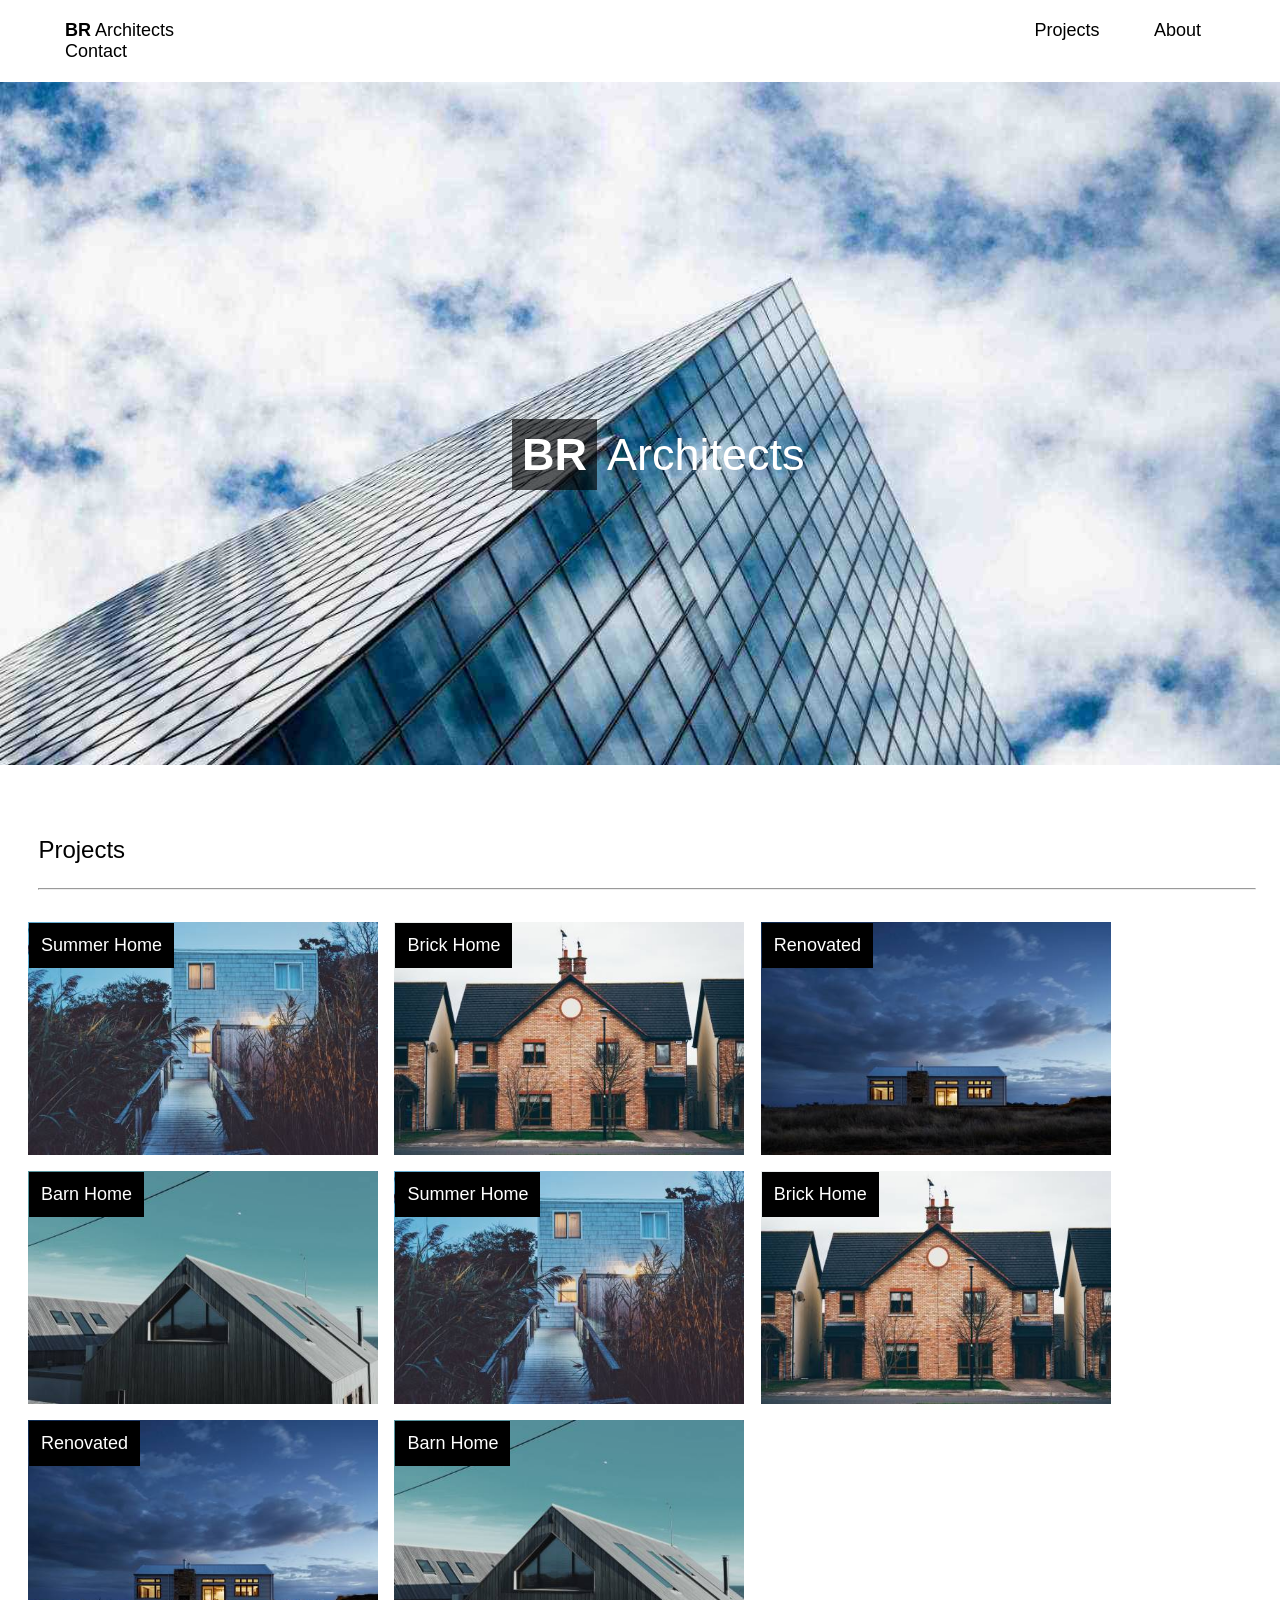
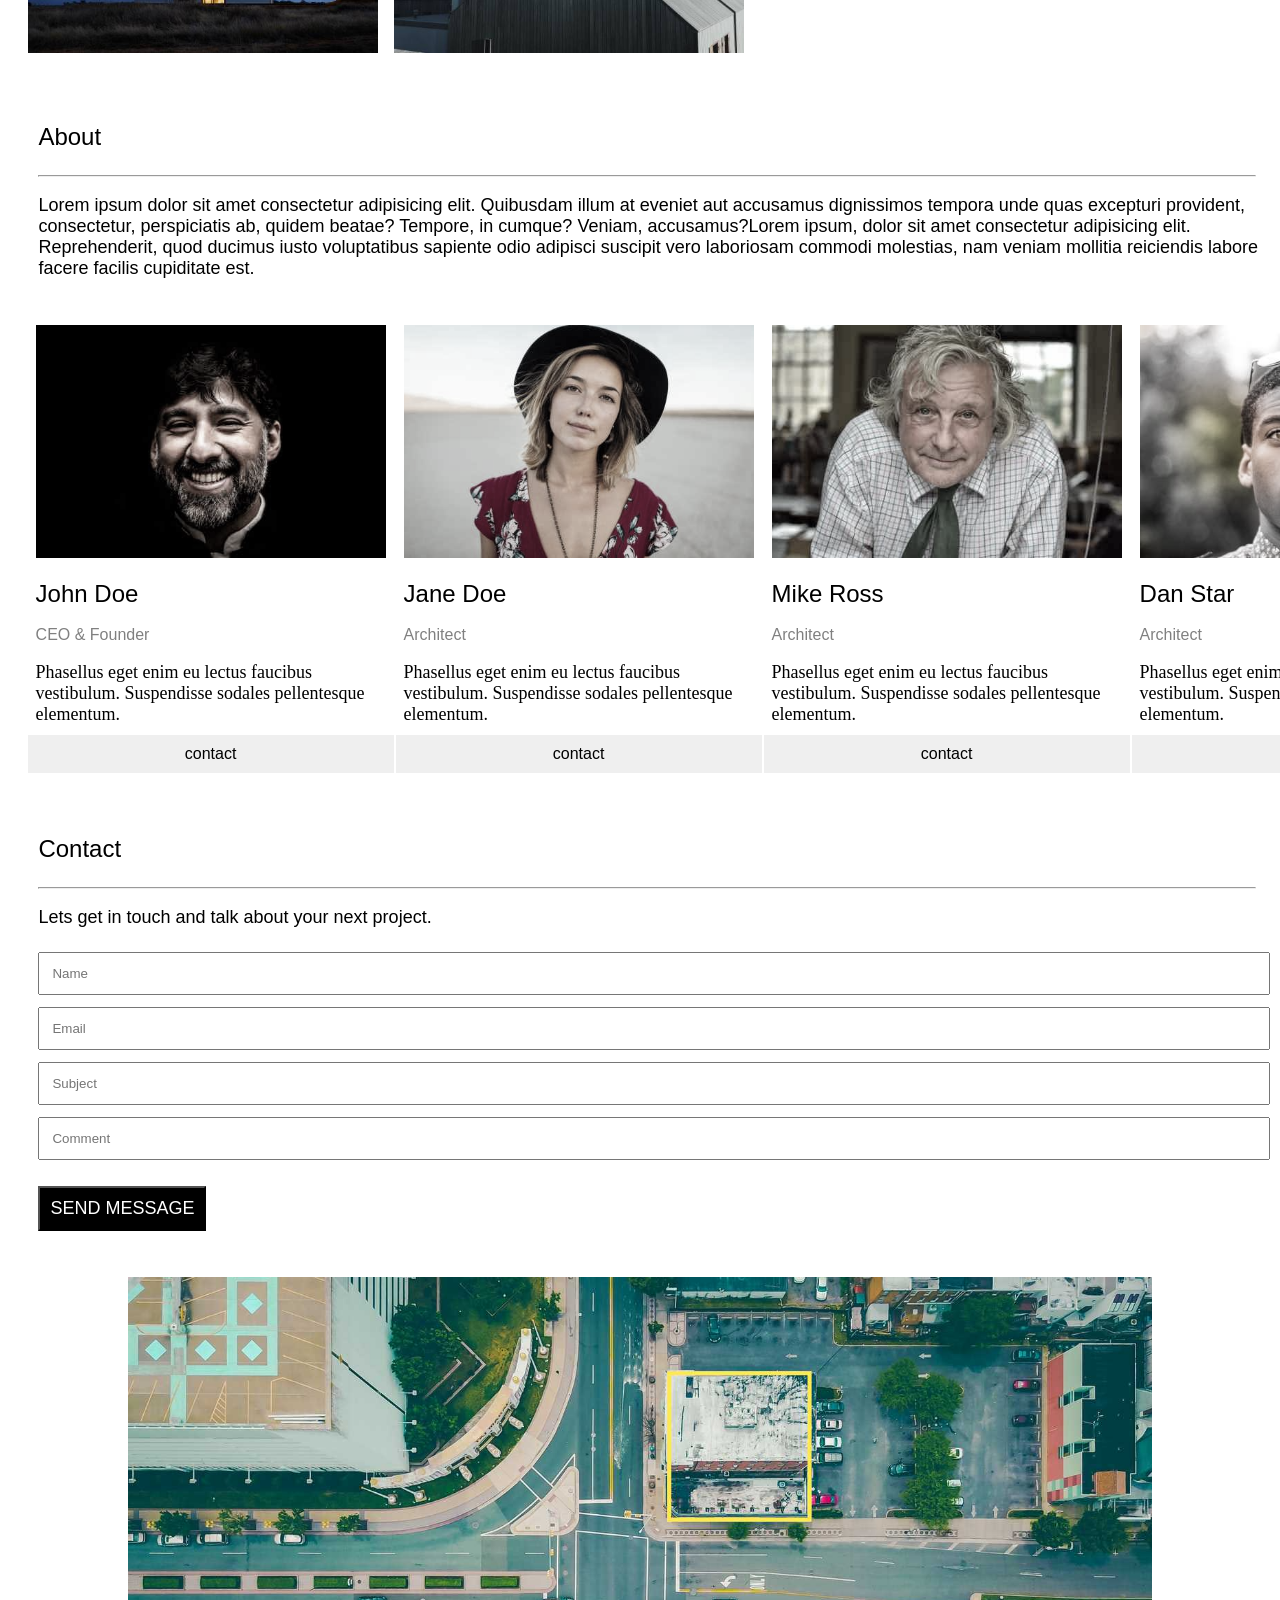
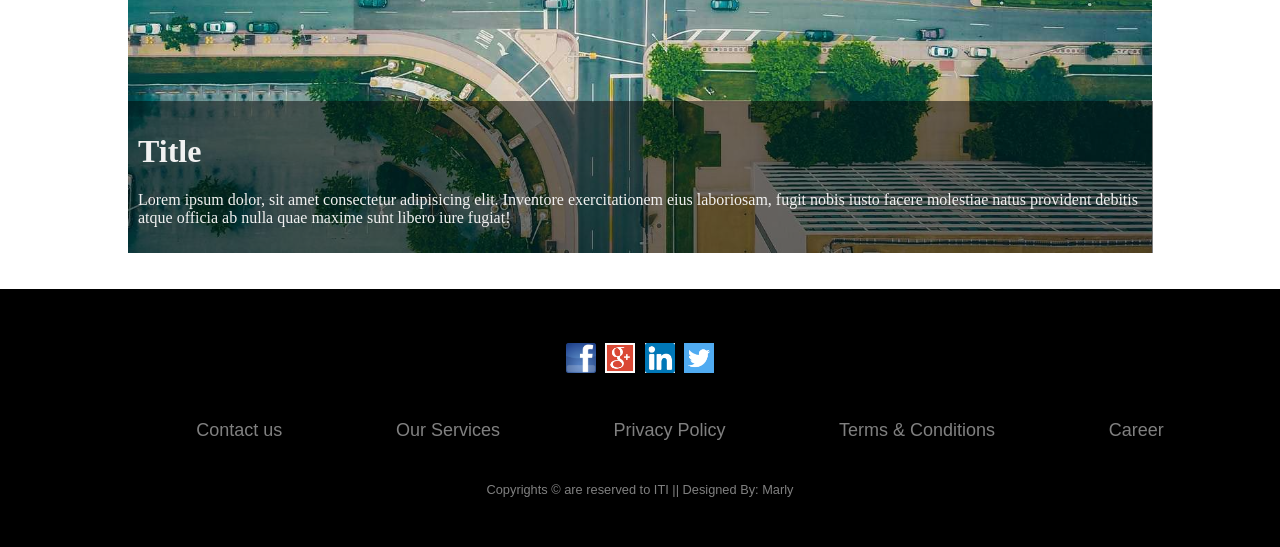
==== index.html @ f7fb8c56 "Update and rename Home.html to index.html" ====
<!DOCTYPE html>
<html lang="en">

<head>
    <meta charset="UTF-8">
    <meta name="viewport" content="width=device-width, initial-scale=1.0">
    <link rel="stylesheet" href="style.css">
    <link rel="icon" type="image/x-icon" href="Resources/architect.jpg">
    <title>BR Architects</title>
</head>

<body>
    <div id="navbar">
        <ul>
            <li><a href="#"><b>BR</b> Architects</a></li>
            <li style="padding-left: 65%;"><a href="#projects">Projects</a></li>
            <li><a href="#about">About</a></li>
            <li><a href="#contact">Contact</a></li>
        </ul>
    </div>
    <div id="title">
        <img src="Resources/architect.jpg" width="100%" alt="Architects">
        <div class="center">
            <b style="background-color: rgba(0, 0, 0, 0.624);padding:10px 10px;">BR</b>&nbsp;Architects
        </div>
    </div>
    <br><br>
    <div for="projects" id="projects" style="overflow-x: auto;">
        <p class="title">Projects</p>
        <hr>
        <br>
        <div class="firstline">
            <div class="projtitle">Summer Home</div>
            <img src="Resources/house5.jpg" alt="house5">
        </div>
        <div class="firstline">
            <div class="projtitle">Brick Home</div>
            <img src="Resources/house2.jpg" alt="house2">
        </div>
        <div class="firstline">
            <div class="projtitle">Renovated</div>
            <img src="Resources/house3.jpg" alt="house3">
        </div>
        <div class="firstline">
            <div class="projtitle">Barn Home</div>
            <img src="Resources/house4.jpg" alt="house4">
        </div>
        <div class="secondline">
            <div class="projtitle">Summer Home</div>
            <img src="Resources/house5.jpg" alt="house5">
        </div>
        <div class="secondline">
            <div class="projtitle">Brick Home</div>
            <img src="Resources/house2.jpg" alt="house2">
        </div>
        <div class="secondline">
            <div class="projtitle">Renovated</div>
            <img src="Resources/house3.jpg" alt="house3">
        </div>
        <div class="secondline">
            <div class="projtitle">Barn Home</div>
            <img src="Resources/house4.jpg" alt="house4">
        </div>
    </div>
    <br><br>
    <div for="about" id="about" style="overflow-x: auto;">
        <p class="title">About</p>
        <hr>
        <p style="font-size:large;margin-left:3%;">Lorem ipsum dolor sit amet consectetur adipisicing elit. Quibusdam
            illum at eveniet
            aut accusamus dignissimos tempora unde quas excepturi provident, consectetur, perspiciatis ab, quidem
            beatae? Tempore, in cumque? Veniam, accusamus?Lorem ipsum, dolor sit amet consectetur adipisicing elit.
            Reprehenderit, quod ducimus iusto voluptatibus sapiente odio adipisci suscipit vero laboriosam commodi
            molestias, nam veniam mollitia reiciendis labore facere facilis cupiditate est.</p>
        <br>
        <table>
            <tbody>
                <tr>
                    <td><img src="Resources/team2.jpg" alt="john doe"></td>
                    <td><img src="Resources/team1.jpg" alt="jane doe"></td>
                    <td><img src="Resources/team3.jpg" alt="mike ross"></td>
                    <td><img src="Resources/team4.jpg" alt="dan star"></td>
                </tr>
                <tr style="font-size: x-large;font-family: sans-serif;">
                    <td>John Doe</td>
                    <td>Jane Doe</td>
                    <td>Mike Ross</td>
                    <td>Dan Star</td>
                </tr>
                <tr style="font-size: mediam;font-family:Arial;color:gray;">
                    <td>CEO & Founder</td>
                    <td>Architect</td>
                    <td>Architect</td>
                    <td>Architect</td>
                </tr>
                <tr style="font-size: large;font-family:Roboto">
                    <td>Phasellus eget enim eu lectus faucibus vestibulum. Suspendisse sodales pellentesque elementum.
                    </td>
                    <td>Phasellus eget enim eu lectus faucibus vestibulum. Suspendisse sodales pellentesque elementum.
                    </td>
                    <td>Phasellus eget enim eu lectus faucibus vestibulum. Suspendisse sodales pellentesque elementum.
                    </td>
                    <td>Phasellus eget enim eu lectus faucibus vestibulum. Suspendisse sodales pellentesque elementum.
                    </td>
                </tr>
                <tr>
                    <td class="tablecontact">contact</td>
                    <td class="tablecontact">contact</td>
                    <td class="tablecontact">contact</td>
                    <td class="tablecontact">contact</td>
                </tr>
            </tbody>
        </table>
    </div>
    <br><br>
    <div for="contact" id="contact" style="overflow-x: auto;">
        <p class="title">Contact</p>
        <hr>
        <p style="margin-left: 3%;font-size: large;">Lets get in touch and talk about your next project.</p>
        <form action="" method="post">
            <input type="text" name="name" placeholder="Name" required><br>
            <input type="email" name="email" placeholder="Email" required><br>
            <input type="text" name="subject" placeholder="Subject" required><br>
            <input type="text" name="comment" placeholder="Comment" required><br>
            <input type="submit" name="submit" value="SEND MESSAGE">
        </form>
    </div>
    <br><br>
    <div class="container">
        <img src="Resources/map.jpg" alt="map">
        <div class="content">
            <h1>Title</h1>
            <p>Lorem ipsum dolor, sit amet consectetur adipisicing elit. Inventore exercitationem eius laboriosam, fugit
                nobis iusto facere molestiae natus provident debitis atque officia ab nulla quae maxime sunt libero iure
                fugiat!</p>
        </div>
    </div>
    <br><br>
    <div id="footer">
        <div class="row">
            <a href="https://www.facebook.com/" target="_blank"><img src="Resources/Facebook-icon.png"
                    alt="facebook"></a>
            <a href="https://www.google.com/" target="_blank"><img src="Resources/google+.png" alt="google"></a>
            <a href="https://www.linkedin.com/" target="_blank"><img src="Resources/linkedin.png" alt="linkedin"></a>
            <a href="https://x.com/" target="_blank"><img src="Resources/twitter.png" alt="twitter"></a>
        </div>
        <div class="row">
            <ul>
                <li><a href="#">Contact us</a></li>
                <li><a href="#">Our Services</a></li>
                <li><a href="#">Privacy Policy</a></li>
                <li><a href="#">Terms & Conditions</a></li>
                <li><a href="#">Career</a></li>
            </ul>
        </div>
        <div class="row">
            Copyrights &copy; are reserved to ITI || Designed By: Marly
        </div>
    </div>
</body>

</html>
---- style.css ----
body {
    font-family: Arial, Helvetica, sans-serif;
    margin: 0;
    overflow-x: hidden;
}

.title {
    margin-left: 3%;
    font-size: x-large;
}

hr {
    margin-left: 3%;
    color: rgba(128, 128, 128, 0.414);
    width: 95%;
}

div#navbar {
    position: sticky;
    top: 0;
    width: 100%;
    background-color: white;
    padding-top: 4px;
    padding-bottom: 4px;
    z-index: 1;
}

li {
    display: inline-block;
}

li a {
    color: black;
    list-style-type: none;
    text-decoration: none;
    padding: 10px 25px;
    text-align: center;
    font-size: large;
}

a:hover {
    background-color: rgba(128, 128, 128, 0.377);
}

div#title {
    position: relative;
    color: white;
    text-align: center;
    font-size: 45px;
}

div.center {
    position: absolute;
    left: 40%;
    top: 50%;
}

div.firstline,
div.secondline {
    display: inline-block;
}

div.firstline img,
div.secondline img {
    width: 350px;
    padding: 6px;
    margin-left: 6%;
}

div#projects .firstline,
.secondline {
    position: relative;
}

div.firstline .projtitle,
div.secondline .projtitle {
    position: absolute;
    color: white;
    background-color: black;
    text-align: center;
    font-size: large;
    padding: 12px;
    margin: 2% 8%;
    transition: left top background-color font-weight 2s;
}

div.firstline div.projtitle:hover {
    top: 35%;
    left: 30%;
    font-weight: bold;
    background-color: cornflowerblue;
}

div.secondline div.projtitle:hover {
    top: 35%;
    left: 30%;
    font-weight: bold;
    background-color: cornflowerblue;
}

div#about table {
    margin-left: 2%;
    width: 80%;
}

table td {
    padding: 8px;
}

td img {
    width: 350px;
    filter: grayscale(70%);
    transition: filter 2s;
}

td img:hover {
    width: 350px;
    filter: grayscale(0%);
}

.tablecontact {
    padding: 10px;
    background-color: rgba(128, 128, 128, 0.127);
    text-align: center;
}

.tablecontact:hover {
    background-color: rgba(128, 128, 128, 0.606);
}

.container {
    position: relative;
}

.container img {
    width: 80%;
    display:block;
    margin-left: 10%;
}

.container .content {
    position: absolute;
    bottom: 0;
    background: rgb(0, 0, 0);
    background: rgba(0, 0, 0, 0.5);
    color: #f1f1f1;
    font-family:Georgia;
    width: 78.5%;
    padding: 10px;
    margin-left: 10%;
}

input[type=text] {
    width: 94%;
    margin: 6px 6px 6px 3%;
    padding: 12px;
}

input[type=email] {
    width: 94%;
    margin: 6px 6px 6px 3%;
    padding: 12px;
}

input[type=submit] {
    margin: 20px 10px 10px 3%;
    padding: 10px;
    font-size: large;
    background-color: black;
    color: white;
}

input[type=submit]:hover {
    background-color: green;
}

#footer {
    background: #000;
    padding: 30px 0px;
    font-family: 'Play', sans-serif;
    text-align: center;
}

#footer .row {
    width: 100%;
    margin: 1% 0%;
    padding: 0.6% 0%;
    color: gray;
    font-size: 0.8em;
}

#footer .row img {
    width: 30px;
    margin: 3px;
}

#footer .row a {
    text-decoration: none;
    color: gray;
    transition: 0.5s;
}

#footer .row a:hover {
    color: #fff;
}

#footer .row ul {
    width: 100%;
}

#footer .row ul li {
    display: inline-block;
    margin: 0px 30px;
}

#footer .row a i {
    font-size: 2em;
    margin: 0% 1%;
}
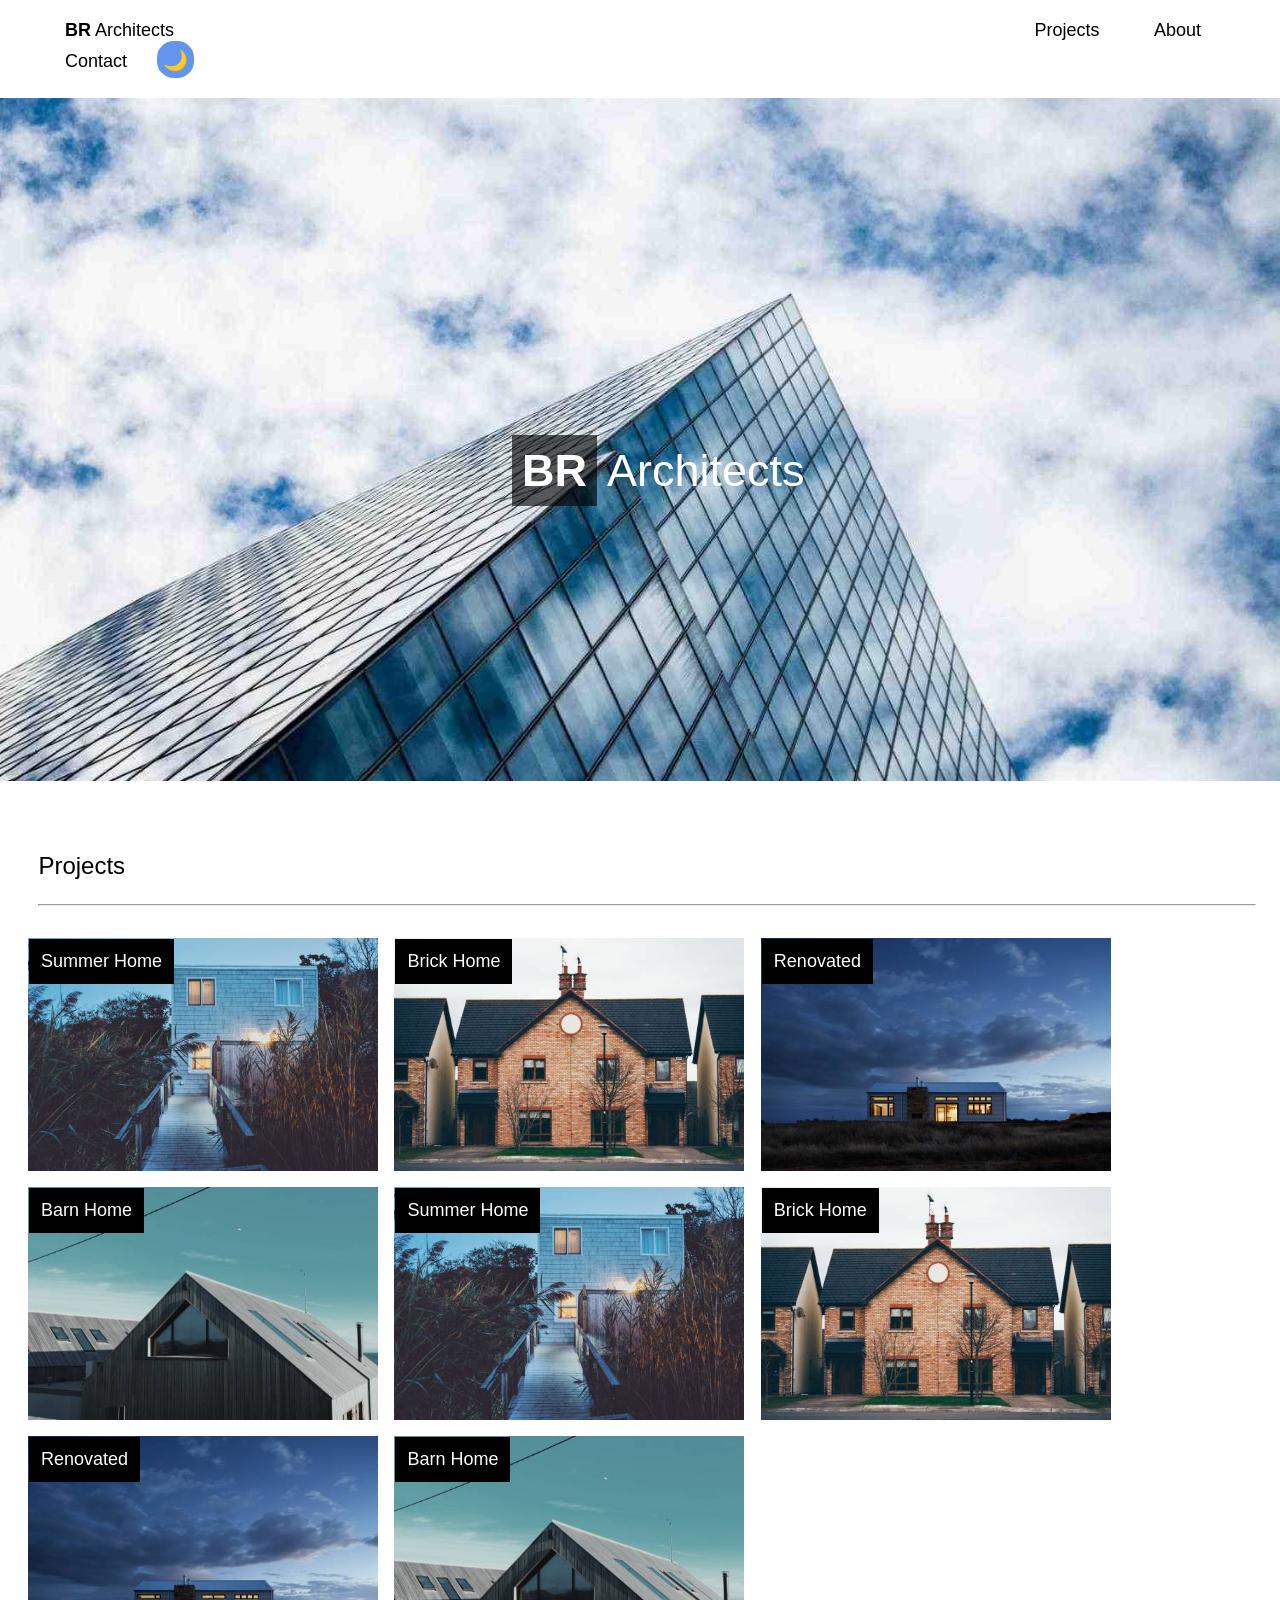
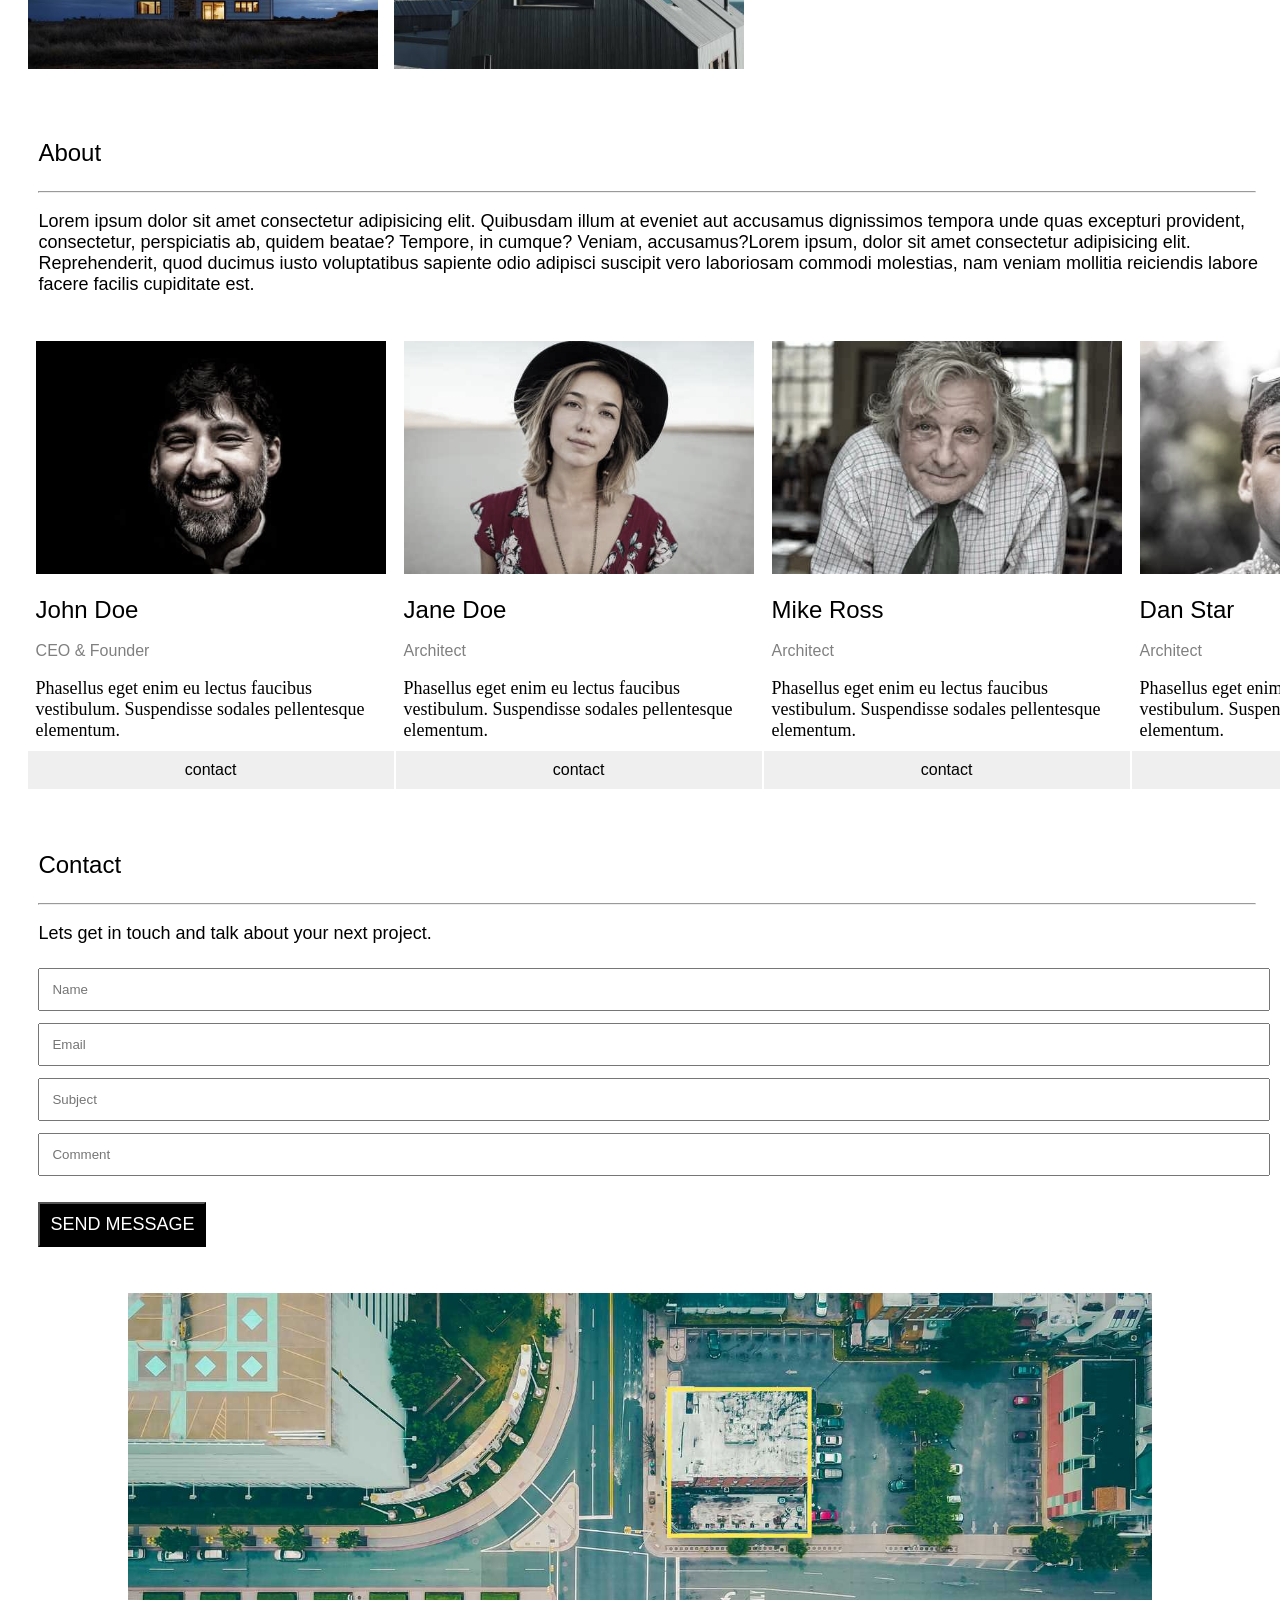
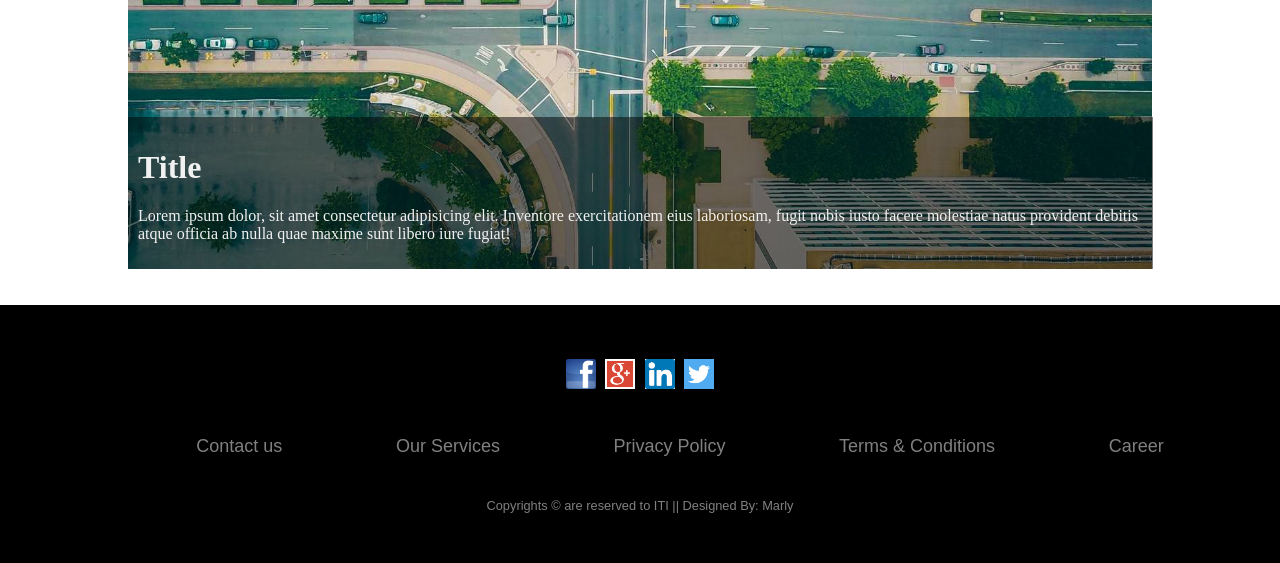
==== commit 89feeb08: "index.html" ====
--- a/index.html
+++ b/index.html
@@ -7,6 +7,26 @@
     <link rel="stylesheet" href="style.css">
     <link rel="icon" type="image/x-icon" href="Resources/architect.jpg">
     <title>BR Architects</title>
+    <style>
+        button {
+            background-color: cornflowerblue;
+            border-radius: 45%;
+            border: none;
+            padding: 4px;
+            width: 37px;
+            height: 37px;
+            font-size: 20px;
+        }
+        button:hover {
+            background-color: #2f385a;
+            font-weight: bold;
+        }
+        .darkmood {
+            background-color: #1e2332;
+            color:cornsilk;
+            
+        }
+    </style>
 </head>
 
 <body>
@@ -16,6 +36,7 @@
             <li style="padding-left: 65%;"><a href="#projects">Projects</a></li>
             <li><a href="#about">About</a></li>
             <li><a href="#contact">Contact</a></li>
+            <li><button id="btn" onclick="execute()">🌙</button></li>
         </ul>
     </div>
     <div id="title">
@@ -156,6 +177,7 @@
         <div class="row">
             Copyrights &copy; are reserved to ITI || Designed By: Marly
         </div>
+        <script src="./main.js"></script>
     </div>
 </body>
 
